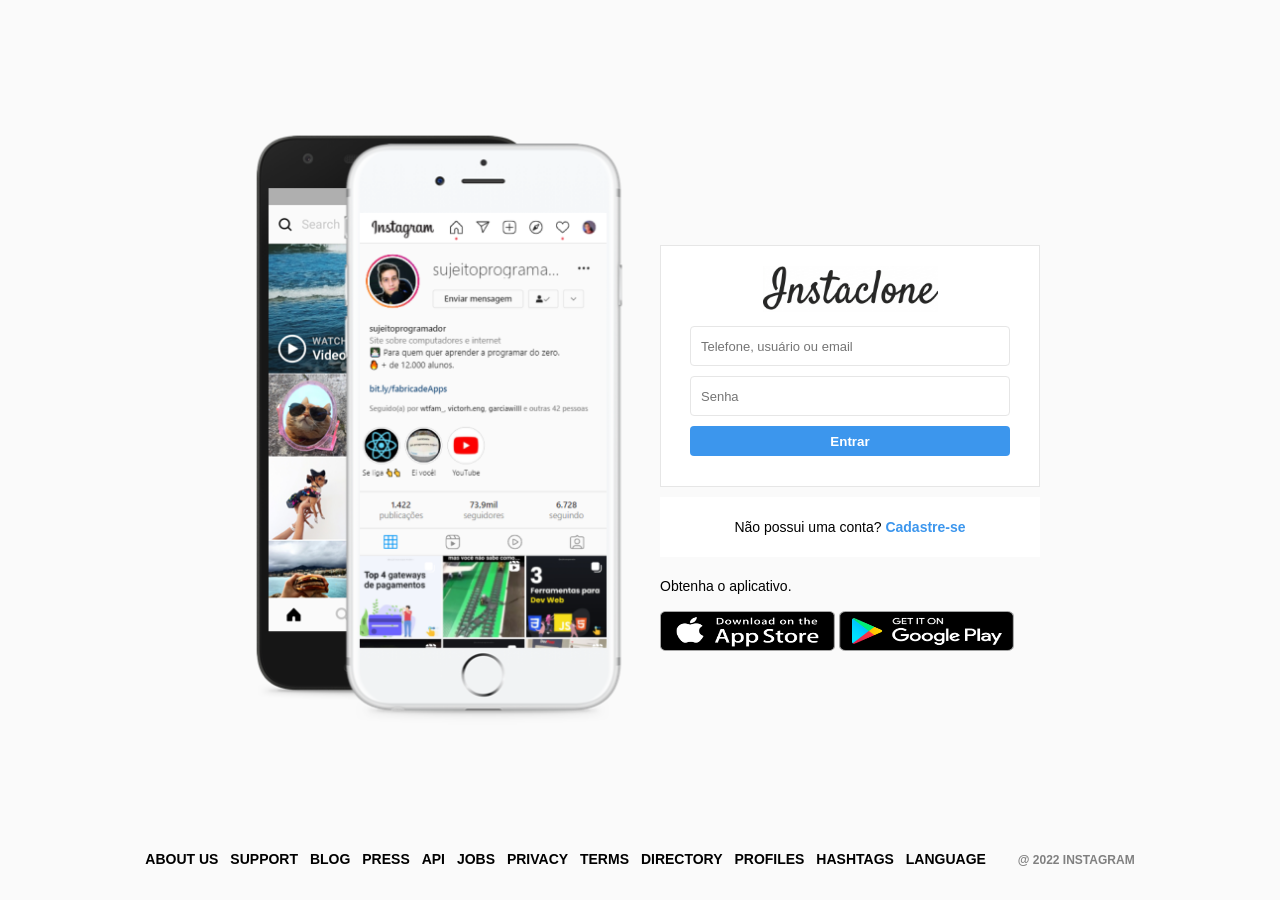
==== Instaclone/index.html @ 62562b89 "Pagina de login finalizada" ====
<!DOCTYPE html>
<html lang="pt-br">
<head>
    <meta charset="UTF-8">
    <meta name="viewport" content="width=device-width, initial-scale=1.0">
    <title>Instaclone</title>
    <link rel="stylesheet" href="style.css">
</head>
<body>
    <main>
        <section>
            <div class="column left"></div>

            <div class="column right">
                <div class="login-panel">
                    <img src="./assets/logo.png" alt="Logo do Instaclone">

                    <form action="">
                        <input type="text" placeholder="Telefone, usuário ou email" name="username">
                        <input type="password" placeholder="Senha" name="password">
                        <input type="submit" value="Entrar">
                    </form>
                </div>
                <div class="infobox">
                    <p>Não possui uma conta? <a href="#">Cadastre-se</a></p>
                </div>

                <div class="get-app-panel">
                    Obtenha o aplicativo.
                    <div class="app-buttons">
                        <a href="#">
                            <img src="assets/appstore.png" alt="Baixe na AppStore">
                        </a>
                        <a href="#">
                            <a href="#">
                                <img src="assets/googleplay.png" alt="Baixe na googleplay">
                            </a>
                        </a>
                    </div>
                </div>
            </div>
        </section>

        <footer>
                <a href="#">About us</a>
                <a href="#">Support</a>
                <a href="#">Blog</a>
                <a href="#">Press</a>
                <a href="#">API</a>
                <a href="#">Jobs</a>
                <a href="#">Privacy</a>
                <a href="#">Terms</a>
                <a href="#">Directory</a>
                <a href="#">Profiles</a>
                <a href="#">Hashtags</a>
                <a href="#">Language</a>
                <div class="text-small">@ 2022 Instagram</div>   
        </footer>

    </main>
</body>
</html>
---- Instaclone/style.css ----
*{
    box-sizing: border-box;
    margin: 0;
    padding: 0;
}

a{
    text-decoration: none;
    color: #3c96ed;
}

body{
    background: #fafafa;
    height: 100%;
    width: 100%;
    font-family: Arial, Helvetica, sans-serif;
    font-size: 14px;
    line-height: 18px;
}

main{
    height: 100vh;
}

section{
    margin: 0 auto;
    min-height: 100%;
    width: 800px;
    display: flex;
    align-items: center;
}

.column{
    flex-grow: 1;
    width: 50%;
}

.left{
    background-image: url('./assets/main-foto.png');
    background-size: 450px;
    background-repeat: no-repeat;
    background-position: center;
    height: 600px;
    margin-bottom: 50px;
}

.right{
    padding-left: 20px;
}

.login-panel{
    background-color: #ffffff;
    border: 1px solid #e6e6e6;
    text-align: center;
    padding: 20px 0;
}

img{
    width: 175px;
}

form{
    display: flex;
    flex-direction: column;
    align-items: center;
    justify-content: center;
}

input[name="password"], [name="username"]{
    background-color: #ffffff;
    border: 1px solid #e6e6e6;
    height: 40px;
    border-radius: 4px;
    margin-top: 10px;
    padding: 10px;
    font-size: 13px;
    width: 320px;
}

input[type="submit"]{
    width: 320px;
    margin-top: 10px;
    height: 30px;
    border: 0;
    background-color: #3c96ed;
    border-radius: 4px;
    color: #ffffff;
    font-weight: bold;
    margin-bottom: 10px;
    cursor: pointer;
}

input:focus{
  outline: none;
  border: 1px solid #a1a1a1;
}

.infobox{
    background-color: #ffffff;
    height: 60px;
    border-radius: 1px solid #a1a1a1;
    margin: 10px auto 0;

    display: flex;
    justify-content: center;
    align-items: center;
}

.infobox p{
    user-select: none;
}

.infobox p a{
    font-weight: bold;
    user-select: none;
}

.get-app-panel{
    margin-top: 20px;
}

.app-buttons{
    margin-top: 16px;
}

.app-buttons img{
    height: 40px;
    padding: 0 2 px;
}

footer{
  text-align: center;
  height: 50px;
  margin-top: -50px;
}

footer a{
  color:#000;
  text-transform: uppercase;
  font-weight: bold;
  margin-right: 8px;
}

.text-small{
  font-size: 12px;
  font-weight: bold;
  color: grey;
  text-transform: uppercase;
  padding-left: 20px;
  display: inline-block;
}
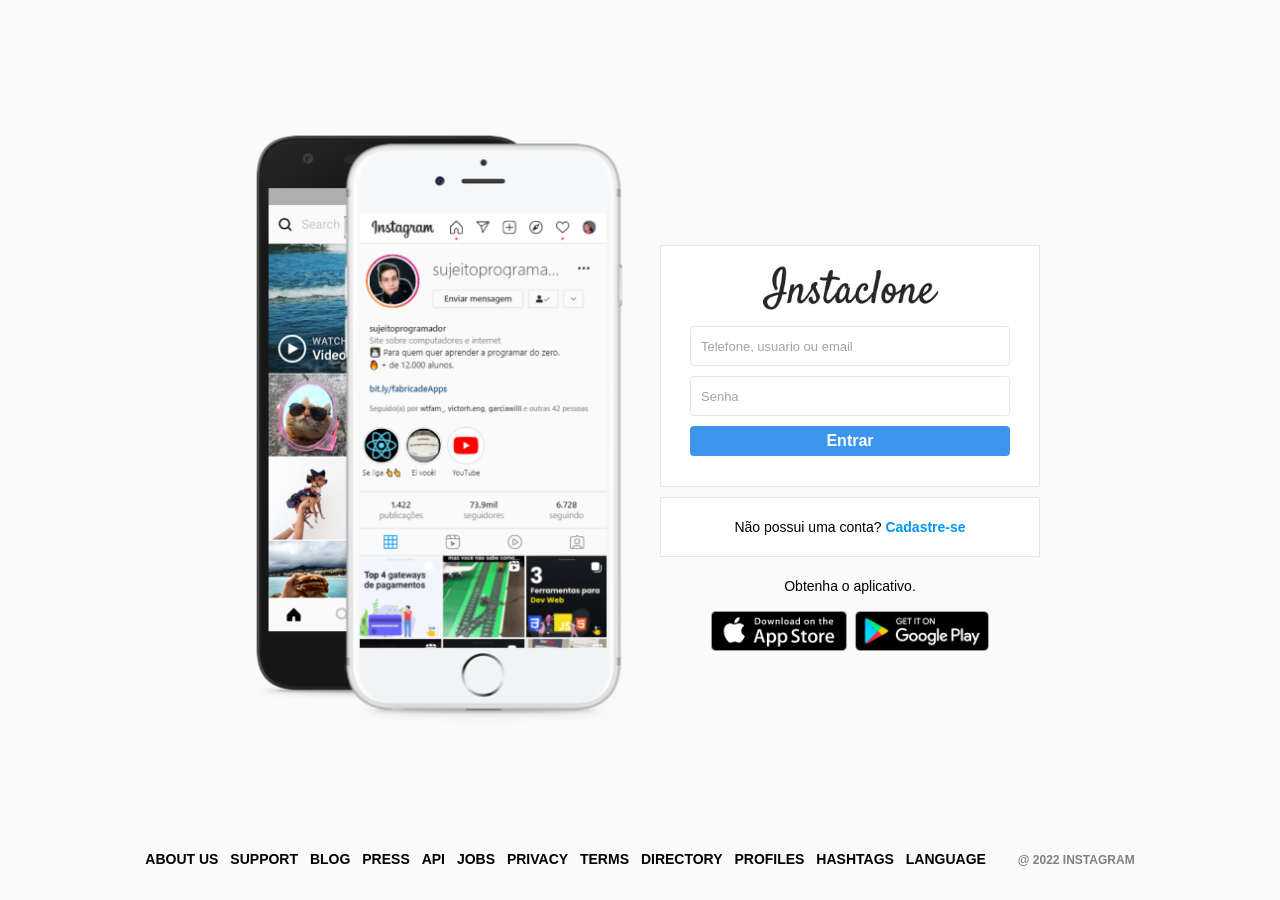
==== commit 75ba29b6: "Projeto completo" ====
--- a/Instaclone/index.html
+++ b/Instaclone/index.html
@@ -1,62 +1,80 @@
-<!DOCTYPE html>
-<html lang="pt-br">
-<head>
-    <meta charset="UTF-8">
-    <meta name="viewport" content="width=device-width, initial-scale=1.0">
-    <title>Instaclone</title>
-    <link rel="stylesheet" href="style.css">
-</head>
-<body>
-    <main>
-        <section>
-            <div class="column left"></div>
-
-            <div class="column right">
-                <div class="login-panel">
-                    <img src="./assets/logo.png" alt="Logo do Instaclone">
-
-                    <form action="">
-                        <input type="text" placeholder="Telefone, usuário ou email" name="username">
-                        <input type="password" placeholder="Senha" name="password">
-                        <input type="submit" value="Entrar">
-                    </form>
-                </div>
-                <div class="infobox">
-                    <p>Não possui uma conta? <a href="#">Cadastre-se</a></p>
-                </div>
-
-                <div class="get-app-panel">
-                    Obtenha o aplicativo.
-                    <div class="app-buttons">
-                        <a href="#">
-                            <img src="assets/appstore.png" alt="Baixe na AppStore">
-                        </a>
-                        <a href="#">
-                            <a href="#">
-                                <img src="assets/googleplay.png" alt="Baixe na googleplay">
-                            </a>
-                        </a>
-                    </div>
-                </div>
-            </div>
-        </section>
-
-        <footer>
-                <a href="#">About us</a>
-                <a href="#">Support</a>
-                <a href="#">Blog</a>
-                <a href="#">Press</a>
-                <a href="#">API</a>
-                <a href="#">Jobs</a>
-                <a href="#">Privacy</a>
-                <a href="#">Terms</a>
-                <a href="#">Directory</a>
-                <a href="#">Profiles</a>
-                <a href="#">Hashtags</a>
-                <a href="#">Language</a>
-                <div class="text-small">@ 2022 Instagram</div>   
-        </footer>
-
-    </main>
-</body>
+<!DOCTYPE html>
+<html lang="pt-br">
+<head>
+  <meta charset="UTF-8">
+  <meta http-equiv="X-UA-Compatible" content="IE=edge">
+  <meta name="viewport" content="width=device-width, initial-scale=1.0">
+  <link rel="stylesheet" href="style.css" />
+
+  <title>Sujeitogram - Sua rede social</title>
+</head>
+<body>
+  <main id="wrapper">
+    
+    <!-- AREA CONTAINER -->
+    <section id="container">
+
+      <!-- AREA ESQUERDA -->
+      <aside class="column left"></aside>
+      <!-- FIM AREA ESQUERDA -->
+
+      <!-- AREA DIREITA -->
+      <section class="column right">
+        <section class="login-panel">
+          <figure class="logo">
+            <img class="logo-img" src="assets/logo.png" alt="Logo do Sujeitogram">
+          </figure>
+
+          <form>
+            <input placeholder="Telefone, usuario ou email" type="text" name="username"/>
+            <input placeholder="Senha" type="password" name="password" />
+
+            <input type="submit" value="Entrar" />
+          </form>
+        </section>
+
+        <aside class="infobox">
+          <p>Não possui uma conta? <a href="signup.html">Cadastre-se</a> </p>
+        </aside>
+
+        <section class="get-app-panel">
+          Obtenha o aplicativo.
+          <nav class="app-buttons" aria-label="Links de loja">
+            <a href="#">
+              <img src="assets/appstore.png" alt="Baixe na AppStore">
+            </a>
+            <a href="#">
+              <img src="assets/googleplay.png" alt="Baixe na Googleplay">
+            </a>
+          </nav>
+        </section>
+
+      </section>
+      <!-- FIM AREA DIREITA -->
+
+    </section>
+    <!-- FIM AREA CONTAINER -->
+
+    <!-- RODAPE -->
+    <footer>
+      <nav class="footer-inner" aria-label="Links do rodapé">
+        <a href="#">About us</a>
+        <a href="#">Support</a>
+        <a href="#">Blog</a>
+        <a href="#">Press</a>
+        <a href="#">API</a>
+        <a href="#">Jobs</a>
+        <a href="#">Privacy</a>
+        <a href="#">Terms</a>
+        <a href="#">Directory</a>
+        <a href="#">Profiles</a>
+        <a href="#">Hashtags</a>
+        <a href="#">Language</a>
+        <span class="text-small">@ 2022 Instagram</span>
+      </nav>
+    </footer>
+
+  </main>
+
+</body>
 </html>
--- a/Instaclone/style.css
+++ b/Instaclone/style.css
@@ -1,151 +1,258 @@
-*{
-    box-sizing: border-box;
-    margin: 0;
-    padding: 0;
-}
-
-a{
-    text-decoration: none;
-    color: #3c96ed;
-}
-
-body{
-    background: #fafafa;
-    height: 100%;
-    width: 100%;
-    font-family: Arial, Helvetica, sans-serif;
-    font-size: 14px;
-    line-height: 18px;
-}
-
-main{
-    height: 100vh;
-}
-
-section{
-    margin: 0 auto;
-    min-height: 100%;
-    width: 800px;
-    display: flex;
-    align-items: center;
-}
-
-.column{
-    flex-grow: 1;
-    width: 50%;
-}
-
-.left{
-    background-image: url('./assets/main-foto.png');
-    background-size: 450px;
-    background-repeat: no-repeat;
-    background-position: center;
-    height: 600px;
-    margin-bottom: 50px;
-}
-
-.right{
-    padding-left: 20px;
-}
-
-.login-panel{
-    background-color: #ffffff;
-    border: 1px solid #e6e6e6;
-    text-align: center;
-    padding: 20px 0;
-}
-
-img{
-    width: 175px;
-}
-
-form{
-    display: flex;
-    flex-direction: column;
-    align-items: center;
-    justify-content: center;
-}
-
-input[name="password"], [name="username"]{
-    background-color: #ffffff;
-    border: 1px solid #e6e6e6;
-    height: 40px;
-    border-radius: 4px;
-    margin-top: 10px;
-    padding: 10px;
-    font-size: 13px;
-    width: 320px;
-}
-
-input[type="submit"]{
-    width: 320px;
-    margin-top: 10px;
-    height: 30px;
-    border: 0;
-    background-color: #3c96ed;
-    border-radius: 4px;
-    color: #ffffff;
-    font-weight: bold;
-    margin-bottom: 10px;
-    cursor: pointer;
-}
-
-input:focus{
-  outline: none;
-  border: 1px solid #a1a1a1;
-}
-
-.infobox{
-    background-color: #ffffff;
-    height: 60px;
-    border-radius: 1px solid #a1a1a1;
-    margin: 10px auto 0;
-
-    display: flex;
-    justify-content: center;
-    align-items: center;
-}
-
-.infobox p{
-    user-select: none;
-}
-
-.infobox p a{
-    font-weight: bold;
-    user-select: none;
-}
-
-.get-app-panel{
-    margin-top: 20px;
-}
-
-.app-buttons{
-    margin-top: 16px;
-}
-
-.app-buttons img{
-    height: 40px;
-    padding: 0 2 px;
-}
-
-footer{
-  text-align: center;
-  height: 50px;
-  margin-top: -50px;
-}
-
-footer a{
-  color:#000;
-  text-transform: uppercase;
-  font-weight: bold;
-  margin-right: 8px;
-}
-
-.text-small{
-  font-size: 12px;
-  font-weight: bold;
-  color: grey;
-  text-transform: uppercase;
-  padding-left: 20px;
-  display: inline-block;
+*{
+  box-sizing: border-box;
+  margin:0;
+  padding:0;
+}
+
+a{
+  color: var(--button-primary);
+  text-decoration: none;
+}
+
+body{
+  --background: #FAFAFA;
+  --white: #ffffff;
+  --black: #000000;
+  --button-primary: #0095f6;
+  --border-primary: #e6e6e6;
+
+  background: var(--background);
+  height: 100%;
+  width: 100%;
+  margin:0;
+  padding:0;
+  font-family: Arial, Helvetica, sans-serif;
+  font-size: 14px;
+  line-height: 18px;
+}
+
+#wrapper{
+  height: 100vh;
+}
+
+#container{
+  margin: 0 auto;
+  min-height: 100%;
+  width: 800px;
+  display: flex;
+  align-items: center;
+}
+
+.column{
+  flex-grow: 1;
+  width: 50%;
+}
+
+.left{
+  background-image: url("assets/main-foto.png");
+  background-size: 450px;
+  background-repeat: no-repeat;
+  background-position: center;
+  height: 600px;
+  margin-bottom: 50px;
+}
+
+.right{
+  padding-left: 20px;
+}
+
+.login-panel{
+  background-color: var(--white);
+  border: 1px solid var(--border-primary);
+  text-align: center;
+  padding: 20px 0;
+}
+
+.logo-img{
+  width: 175px;
+}
+
+form{
+  display: flex;
+  flex-direction: column;
+  align-items: center;
+  justify-content: center;
+}
+
+input[type="password"], input[type="text"]{
+  background-color: var(--white);
+  border: 1px solid var(--border-primary);
+  height: 40px;
+  border-radius: 4px;
+  margin-top: 10px;
+  padding: 10px;
+  font-size: 13px;
+  width: 320px;
+  color: #000000;
+}
+
+input[type="password"]::placeholder, input[type="text"]::placeholder{
+  color: rgb(165, 164, 164);
+}
+
+input[type="password"]:focus, input[type="text"]:focus{
+  outline: 0;
+  border: 1px solid var(--border-primary);
+}
+
+input[type="submit"]{
+  width: 320px;
+  margin-top: 10px;
+  height: 30px;
+  border:0;
+  background-color: #3c96ed;
+  border-radius: 4px;
+  color: var(--white);
+  font-size: 16px;
+  font-weight: bold;
+  margin-bottom: 10px;
+  cursor: pointer;
+}
+
+.infobox{
+  background-color: var(--white);
+  height: 60px;
+  border: 1px solid var(--border-primary);
+  margin: 10px auto 0; 
+
+  display: flex;
+  justify-content: center;
+  align-items: center;
+}
+
+.infobox p {
+  user-select: none;
+}
+
+.infobox p a{
+  font-weight: bold;
+  user-select: none;
+}
+
+.get-app-panel{
+  margin-top: 20px;
+  text-align: center;
+}
+
+.app-buttons{
+  margin-top: 16px;
+}
+
+.app-buttons img{
+  height: 40px;
+  padding: 0 2px;
+}
+
+footer{
+  text-align: center;
+  height: 50px;
+  margin-top: -50px;
+}
+
+footer a{
+  color:var(--black);
+  text-transform: uppercase;
+  font-weight: bold;
+  margin-right: 8px;
+}
+
+.text-small{
+  font-size: 12px;
+  font-weight: bold;
+  color: grey;
+  text-transform: uppercase;
+  padding-left: 20px;
+  display: inline-block;
+}
+
+/* PAGINA SIGNUP */
+#container-signup{
+  margin: 0 auto;
+  min-height: 100%;
+  max-width: 400px;
+  display: flex;
+  align-items: center;
+}
+
+.message{
+  margin: 10px 70px;
+}
+
+.message span{
+  text-align: center;
+  font-size: 17px;
+  font-weight: bold;
+  line-height: 20px;
+  color: #8e8e8e;
+}
+
+.cta-button{
+  width: 320px;
+  margin: 10px 0;
+  height: 35px;
+  background-color: var(--button-primary);
+  color: var(--white);
+  border:0;
+  border-radius: 4px;
+  font-size: 15px;
+  cursor: pointer;
+  font-weight: bold;
+}
+
+.divisor-container{
+  display: flex;
+  justify-content: center;
+  align-items: center;
+  margin: 10px 0;
+}
+
+.line{
+  height: 1px;
+  background-color: var(--border-primary);
+  width: 35%;
+}
+
+.divisor-tag{
+  font-weight: bold;
+  margin: 0 2.5%;
+  color: #8e8e8e;
+  user-select: none;
+}
+/* FIM PAGINA SIGNUP */
+
+/* RESPONSIVIDADE */
+@media (max-width: 850px){
+  .left{
+    display: none;
+  }
+
+  #container{
+    width: 70%;
+  }
+
+  .right{
+    padding-left: 0;
+  }
+}
+
+@media (max-width: 560px) {
+  #container{
+    width: 90%;
+  }
+
+  #container-signup{
+    width: 90%;
+  }
+
+  input[type="password"], input[type="text"], input[type="submit"]{
+    width: 85%;
+  }
+
+  .cta-button{
+    width: 85%;
+  }
+
+  .message{
+    margin: 10px 25px;
+  }
 }
